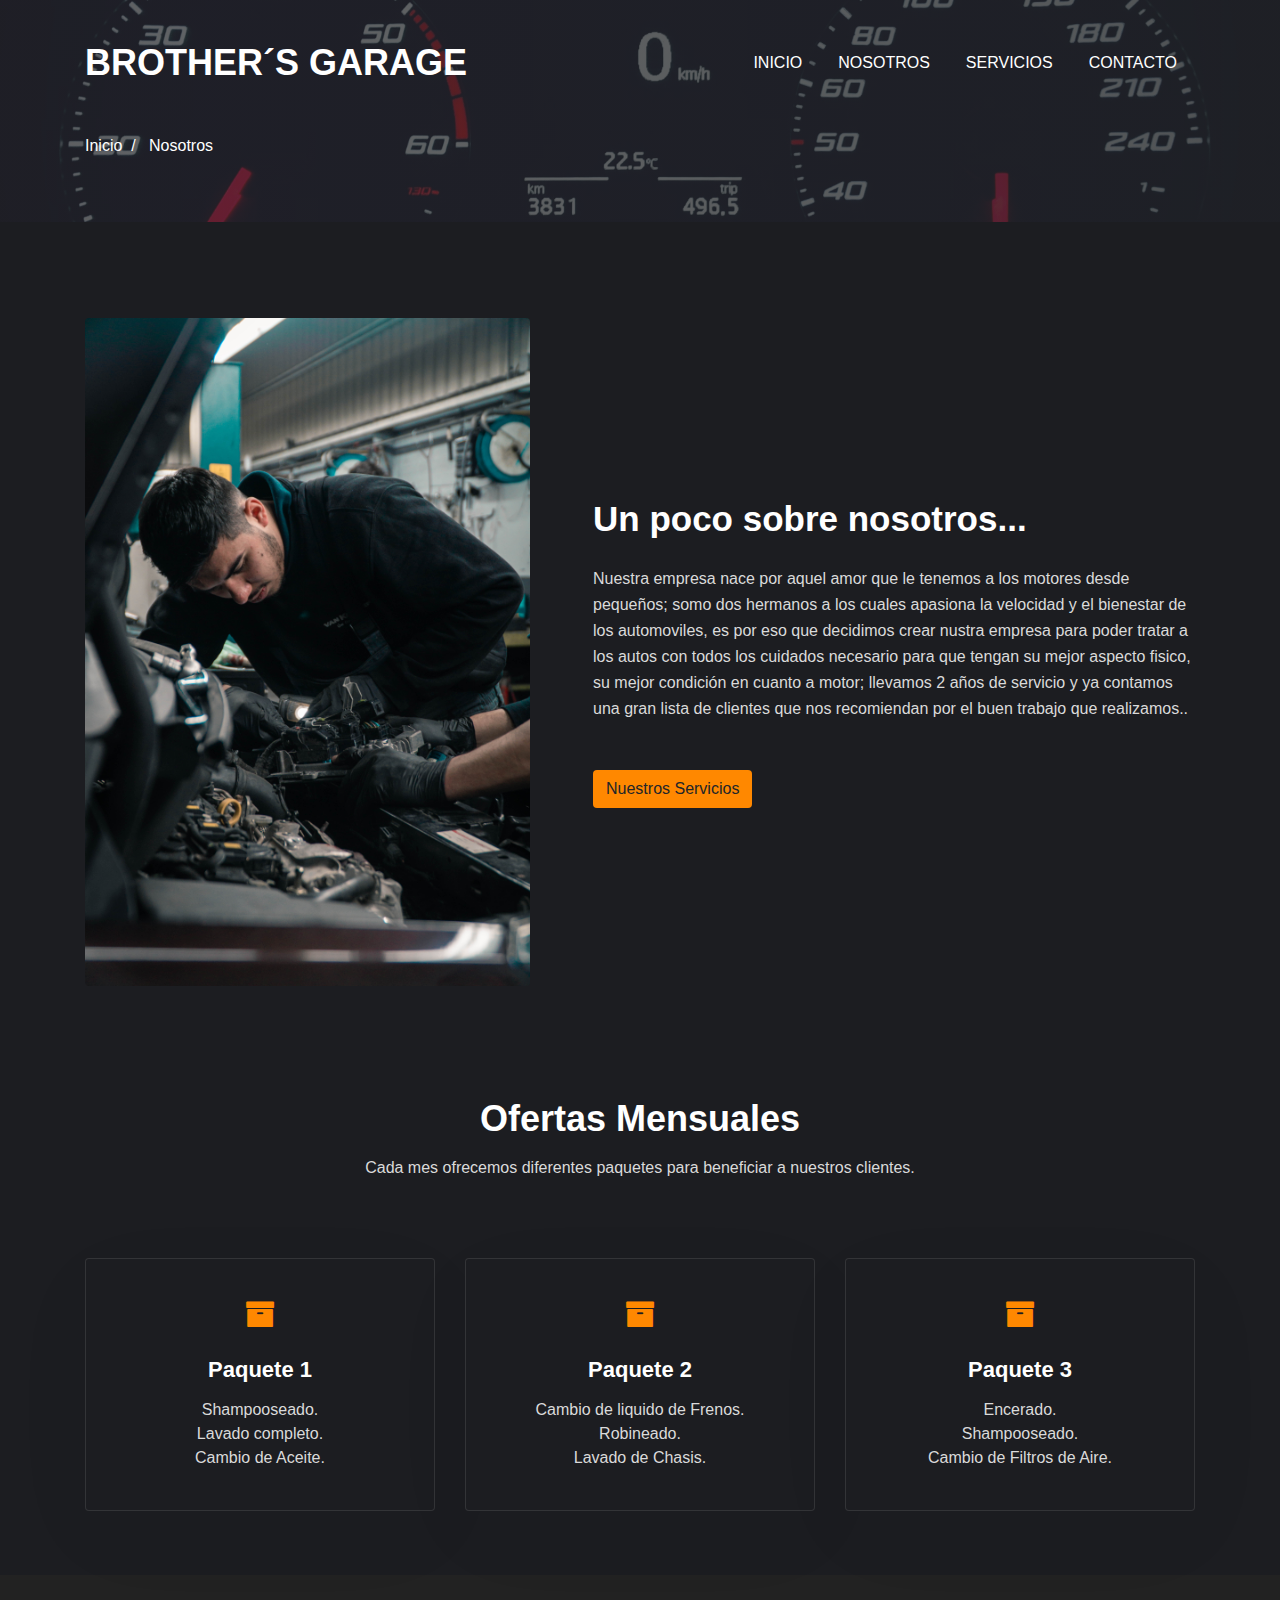
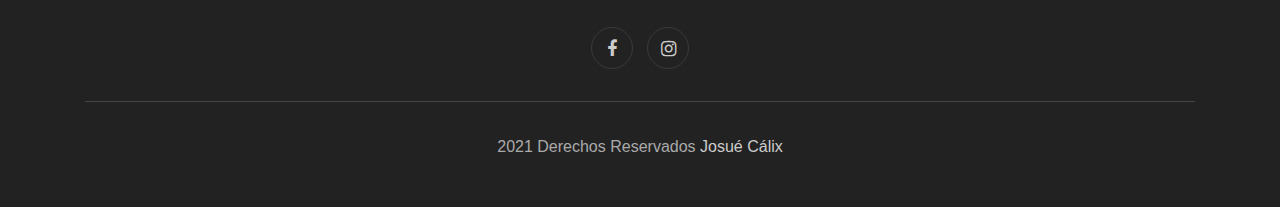
==== about.html @ 11d570a4 "Subiendo los archivos" ====
<!DOCTYPE html>
<html lang="en">
<head>
    <meta charset="UTF-8">
    <meta name="viewport" content="width=device-width, initial-scale=1.0">
    <title>Garage</title>

    <link rel="stylesheet" href="css/style.css">

    <link rel="stylesheet" href="https://stackpath.bootstrapcdn.com/font-awesome/4.7.0/css/font-awesome.min.css" integrity="sha384-wvfXpqpZZVQGK6TAh5PVlGOfQNHSoD2xbE+QkPxCAFlNEevoEH3Sl0sibVcOQVnN" crossorigin="anonymous">
    <link rel="stylesheet" href="https://stackpath.bootstrapcdn.com/bootstrap/4.5.2/css/bootstrap.min.css" integrity="sha384-JcKb8q3iqJ61gNV9KGb8thSsNjpSL0n8PARn9HuZOnIxN0hoP+VmmDGMN5t9UJ0Z" crossorigin="anonymous">

</head>
<body>

    <section class="tank-bootstrap-header">
        <nav class="navbar navbar-expand-lg navbar-light py-lg-3 py-2">
            <div class="container">
                <a class="navbar-brand" href="index.html">Brother´s Garage</a>
                <button class="navbar-toggler" type="button" 
                data-toggle="collapse" data-target="#navbarSupportedContent">
                    <span class="navbar-toggler-icon fa fa-bars"></span>
                </button>
                <div class="collapse navbar-collapse"  id="navbarSupportedContent" >
                    <ul class="navbar-nav ml-auto">
                        <li class="nav-item">
                            <a class="nav-link" href="index.html">Inicio</a>
                        </li>
                        <li class="nav-item">
                            <a class="nav-link" href="about.html">Nosotros</a>
                        </li>
                        <li class="nav-item">
                            <a class="nav-link" href="services.html">Servicios</a>
                        </li>
                        <li class="nav-item">
                            <a class="nav-link" href="contact.html">Contacto</a>
                        </li>
                    </ul>
                </div>
           </div> 
        </nav>
    </section>


    <section class="tank-about-breadcrum">
        <div class="breadcrum-bg">
            <div class="container py-5">
                <p><a href="index.html">Inicio</a>&nbsp; / &nbsp; Nosotros</p>
            </div>
        </div>
    </section>


    <div class="tank-content-photo-5 py-5" id="about">
        <div class="content-main pt-lg-5 pt-md-3 pd-0">
            <div class="container">
                <div class="row">
                    <div class="col-lg-5 content-photo">
                        <a href="#"><img src="images/mecanico 1.jpg" class="img-fluid"></a>
                    </div>
                    <div class="col-lg-7 content-left mt-lg-0 mt-5 pl-lg-5">
                        <h3>Un poco sobre nosotros...</h3>
                        <p class="mb-0">Nuestra empresa nace por aquel amor que le tenemos a los motores desde pequeños; somo dos hermanos a los cuales apasiona la velocidad y el bienestar de los automoviles, es por eso que decidimos crear nustra empresa para poder tratar a los autos con todos los cuidados necesario para que tengan su mejor aspecto fisico, su mejor condición en cuanto a motor; llevamos 2 años de servicio y ya contamos una gran lista de clientes que nos recomiendan por el buen trabajo que realizamos..</p>
                            <a href="services.html" class="btn-theme2 btn mt-lg-5">Nuestros Servicios</a>
                    </div>
                </div>
            </div>
        </div>
    </div>


    <section id="services-1" class="py-5">
        <div class="container py-lg-3">
            <div class="heading text-center mx-auto">
                <h3 class="head">Ofertas Mensuales</h3>
                <p class="my-3 head">Cada mes ofrecemos diferentes paquetes para beneficiar a nuestros clientes.</p>
            </div>
            <div class="row mt-lg-5">
                <div class="col-lg-4 col-md-6 col-sm-12">
                    <div class="box-wrap">
                        <div class="icon">
                            <span class="fa fa-archive"></span>
                            <h4><a href="services.html">Paquete 1</a> </h4>
                            <p>Shampooseado. <br>
                            Lavado completo. <br>
                        Cambio de Aceite.</p>
                        </div>
                    </div>
                </div>
                <div class="col-lg-4 col-md-6 col-sm-12">
                    <div class="box-wrap">
                        <div class="icon">
                            <span class="fa fa-archive"></span>
                            <h4><a href="services.html">Paquete 2</a> </h4>
                            <p>Cambio de liquido de Frenos. <br>
                            Robineado. <br>
                        Lavado de Chasis.</p>
                        </div>
                    </div>
                </div>
                <div class="col-lg-4 col-md-6 col-sm-12">
                    <div class="box-wrap">
                        <div class="icon">
                            <span class="fa fa-archive"></span>
                            <h4><a href="services.html">Paquete 3</a> </h4>
                            <p>Encerado. <br>
                            Shampooseado. <br>
                        Cambio de Filtros de Aire.</p>
                        </div>
                    </div>
                </div>
            </div>
        </div>
    </section>

    <section class="tank-footer-29-main" id="footer">
        <div class="footer-29 text-center">
            <div class="container">
                <div class="main-social-footer-29">
                    <a href="https://www.facebook.com/profile.php?id=100070952536445" class="facebook"><span class="fa fa-facebook"></span></a>
                    <a href="https://www.instagram.com/thebrothersgarage61/" class="instagram"><span class="fa fa-instagram"></span></a>
                </div>
                <div class="bottom-copies text-center">
                    <p class="copy-footer-29">2021 Derechos Reservados <a href="#">Josué Cálix</a></p>
                </div>
            </div>
        </div>
        <button onclick="topFunction()" id="movetop" title="Go to top">
        <span class="fa fa-angle-up"></span>
        </button>
            <script>
                window.onscroll = function() {
                    scrollFunction()
                };

                function scrollFunction() {
                    if(document.body.scrollTop > 20 || document.documentElement. scrollTop > 20) {
                        document.getElementById("movetop").style.display = "block";
                    }else{
                        document.getElementById("movetop").style.display = "none";
                    }
                }

                function topFunction () {
                    document.body.scrollTop = 0;
                    document.documentElement.scrollTop = 0;
                }
            </script>
    </section>

    


    <script>
        $(function(){
            $('.navbar-toggler').click(function(){
                $('body').toggleClass('noscroll');
            })

        });
    </script>



<script src="https://code.jquery.com/jquery-3.5.1.slim.min.js" integrity="sha384-DfXdz2htPH0lsSSs5nCTpuj/zy4C+OGpamoFVy38MVBnE+IbbVYUew+OrCXaRkfj" crossorigin="anonymous"></script>
<script src="https://cdn.jsdelivr.net/npm/popper.js@1.16.1/dist/umd/popper.min.js" integrity="sha384-9/reFTGAW83EW2RDu2S0VKaIzap3H66lZH81PoYlFhbGU+6BZp6G7niu735Sk7lN" crossorigin="anonymous"></script>
<script src="https://stackpath.bootstrapcdn.com/bootstrap/4.5.2/js/bootstrap.min.js" integrity="sha384-B4gt1jrGC7Jh4AgTPSdUtOBvfO8shuf57BaghqFfPlYxofvL8/KUEfYiJOMMV+rV" crossorigin="anonymous"></script>



    
</body>
</html>
---- css/style.css ----
:root {
    --theme-color:#dab200;
    --secondary-color:#ff8800;
    --opposite-color:#ff8800;
    --text-color:#dadada;
    --title-color:#ffffff;
    --white-color:#ffffff;
    --light-bg-color:#f6f6f6;
    --bg-color:#1c1d21;
}

html {
    scroll-behavior: smooth;
}

.noscroll {
    overflow: hidden;
    height: 100vh;
}

body,
html {
    background: var(--bg-color)!important;
    margin: 0;
    padding: 0;
    font-family: sans-serif;
    scroll-behavior: smooth;
}

* {
    box-sizing: border-box;
}

.clear {
    clear: both;
}

.img-responsive {
    max-width: 100%;
    display: block;
}

.d-grid {
    display: grid;
}

.d-flex {
    display: flex;
    
}

button,
input,
select {
    outline: none;
    font-family: sans-serif;
}


button,
.btn,
select {
    cursor: pointer;
    font-family: sans-serif;
    background: var(--secondary-color)!important;
}

a,
a:hover {
    text-decoration: none;
    transition: 0.3s ease;
}

iframe {
    border: none;
}
ul {
    margin: 0;
    padding: 0;
}

h1,
h2,
h3,
h4,
h5,
h6 {
    margin: 0;
    padding: 0;
    font-family: sans-serif;
}

p {
    margin: 0;
    padding: 0;
}

span.diff {
    color: var(--secondary-color);
}

.btn-theme {
    padding: 12px 30px;
    color: #222222;
    font-size: 16px;
    text-transform: uppercase;
    font-weight: 600;
    transition: 0.3s ease-in;
    border: 0;
}

.btn-theme:hover {
    background: var(--theme-color);
    outline: none;

}


.btn-secondary:focus,
.btn-secondary.focus {
    background-color: none !important;
    border-color: none !important;
    box-shadow: none !important;
}

.btn-theme1 {
    padding: 8px 16px;
    color: #fff;
    font-size: 14px;
    text-transform: uppercase;
    font-weight: 600;
    transition: 0.3s ease-in;
    border: 0;
}

.btn-theme1:hover {
    background: var(--theme-color);
    outline: none;
}

.btn-secondary:focus,
.btn-secondary.focus {
    background-color: none !important;
    border-color: none !important;
    box-shadow: none !important;
}

.btn-theme1:focus {
    border-color: none !important;
}

.btn-theme2 {
    padding: 10px 30px;
    color: #fff;
    font-size: 16px;
    text-transform: capitalize;
    font-weight: 600;
    transition: 0.3s ease-in;
    border: 2px solid var(--opposite-color);
    background: var(--opposite-color);
}
.btn-theme2:hover {
    background: var(--theme-color);
    border: 2px solid var(--theme-color);
    color: var(--white-color);
}

.btn-theme2:focus {
    border-color: none !important;
}

.btn-theme3 {
    padding: 10px 24px;
    color: #222222;
    font-size: 16px;
    text-transform: capitalize;
    font-weight: 600;
    transition: 0.3s ease-in;
    border: 2px solid var(--opposite-color);
    background: var(--opposite-color);
}
.btn-theme3:hover {
    background: var(--theme-color);
    border: 2px solid var(--theme-color);
    color: #fff;
}

.btn-theme3:focus {
    border-color: none !important;
}

.btn-theme4 {
    padding: 8px 16px;
    color: #222222;
    font-size: 16px;
    text-transform: capitalize;
    font-weight: 600;
    transition: 0.3s ease-in;
    border: 2px solid var(--opposite-color);
    background: var(--opposite-color);
}
.btn-theme4:hover {
    background: var(--theme-color);
    border: 2px solid var(--theme-color);
    color: #fff;
}

.btn-theme5:focus {
    border-color: none !important;
}

.btn-theme5 {
    padding: 10px 30px;
    color: #222222;
    font-size: 16px;
    text-transform: capitalize;
    font-weight: 600;
    transition: 0.3s ease-in;
    border: 2px solid #747474;
    background: #747474;
}

.btn-theme5:hover {
    background: var(--theme-color);
    border: 2px solid var(--theme-color);
    color: var(--white-color);
}

.btn-theme2:focus {
    border-color: none !important;
}


.btn-secondary:focus,
.btn-secondary.focus {
    background-color: none !important;
    border-color: none !important;
    box-shadow: none !important;
}

a.red {
    font-size: 16px;
    font-weight: 600;
    color: var(--opposite-color);
    display: inline-block;
}

a.red:hover {
    color: var(--theme-color);
}

.heading {
    max-width: 750px;
}

.heading h3 {
    font-size: 36px;
    line-height: 42px;
    color: var(--title-color);
    font-weight: 600;
}

.heading p {
    color: var(--text-color);
    font-size: 16px;
    line-height: 24px;
}

h4.sub-title {
    font-size: 18px;
    margin: 0;
    text-align: center;
}

@media (max-width: 414px) {
    .heading h3 {
        font-size: 30px;
        line-height: 36px;
    }
}

.tank-bootstrap-header .navbar-expand-lg
.navbar-nav .dropdown-menu {
    transform: translateX(-50px);
}

.tank-bootstrap-header .navbar-expand-lg
.navbar-nav .dropdown-menu:before {
    content: "";
    width: 10px;
    height: 10px;
    background: var(--white-color);
    border: 1px #d5d5d5ee solid;
    display: block;
    border-right: none;
    border-bottom: none;
    transform: translateX(-50%) rotateZ(45deg);
    position: absolute;
    top: -6px;
    left: 49%;
    z-index: 1001;
}

.tank-bootstrap-header .dropdown-toggle::after {
    margin-left: 0.1em;
    border-top: 0.3em solid;
    border-right: 0.2em solid transparent;
    border-left: 0.2em solid transparent;
    vertical-align: middle;
    
}

.tank-bootstrap-header .dropdown-item:hover,
.tank-bootstrap-header .dropdown-item:focus {
    color: var(--opposite-color);
    text-decoration: none;
    background-color: transparent;
}

.tank-bootstrap-header nav.navbar {
    position: absolute;
    z-index: 9;
    width: 100%;
    margin: 0 auto;
    top: 20px;
    left: 0;
    right: 0;
}

.tank-bootstrap-header .form-inline .search {
    display: inline-block;
    width: 100%;
    vertical-align: middle;
    font-style: normal;
    font-weight: normal;
    padding-left: 15px;
    padding-right: 15px;
    padding-top: 10px;
    padding-bottom: 10px;
    background: transparent;
    outline: none;
    border-radius: 4px;
    font-size: 16px;
    -webkit-appearance: none;
    border: 1px solid "dedede";
    padding-right: 38px;
    
}

.tank-bootstrap-header button.btn-search {
    right: 0;
    color: #fff;
}

.tank-bootstrap-header a.navbar-brand {
    color: var(--white-color);
    font-weight: bold;
    font-size: 36px;
    padding: 0;
    text-transform: uppercase;
    font-family: sans-serif;
}

.tank-bootstrap-header a.navbar-brand span {
    font-size: 36px;
    color: var(--secondary-color);
}

.tank-bootstrap-header .navbar {
    padding: 0;
}

.tank-bootstrap-header .navbar-light .navbar-brand:hover,
.tank-bootstrap-header .navbar-light .navbar-brand:hover:focus {
    color: var(--white-color);
}

.tank-bootstrap-header .navbar-light .navbar-nav .show > .nav-link,
.tank-bootstrap-header .navbar-light .navbar-nav .active > .nav-link,
.tank-bootstrap-header .navbar-light .navbar-nav .nav-link.show,
.tank-bootstrap-header .navbar-light .navbar-nav .nav-link.active {
    color: var(--opposite-color);
}

.tank-bootstrap-header .navbar-light .navbar-nav .nav-link:hover,
.tank-bootstrap-header .navbar-light .navbar-nav .nav-link:focus {
    color: var(--secondary-color);
}

.tank-bootstrap-header .navbar-light .navbar-nav .nav-link{
    color: var(--white-color);
    text-transform: uppercase;
}

.tank-bootstrap-header li.nav-item {
    margin: 0px 10px;
}

.tank-bootstrap-header li.nav-item:nth-child(6){
    margin-right: 0px;
}

.tank-bootstrap-header .navbar-toggler {
   
    padding: 0.25rem 0.6rem;
    font-size: 1rem;
    background-color: var(--opposite-color);
    border: none;
    outline: none;
}

.tank-bootstrap-header .navbar-toggler:hover {
    background-color: var(--theme-color);
}

.tank-bootstrap-header .search::placeholder {
    color: #fff;
    opacity: 1;
}

@media (max-width: 992px) {

    .tank-bootstrap-header .navbar-light .navbar-nav .show > .nav-link,
.tank-bootstrap-header .navbar-light .navbar-nav .active > .nav-link,
.tank-bootstrap-header .navbar-light .navbar-nav .nav-link.show,
.tank-bootstrap-header .navbar-light .navbar-nav .nav-link.active {
    color: var(--opposite-color);
    
}

.tank-bootstrap-header .navbar-light .navbar-nav .nav-link {
    color: #000;
}

.tank-bootstrap-header span.navbar-toggler-icon.fa.fa-bars {
    padding-top: 4px;
}

.tank-bootstrap-header .navbar-light .navbar-toggler-icon {
    background-image: none !important;
    color: #fff;
}

.tank-bootstrap-header .navbar-expand-lg .navbar-nav .dropdown-menu {
    transform: translateX(0px);
}

.tank-bootstrap-header .navbar-expand-lg .navbar-nav .dropdown-menu:before{
    top: -5px;
    left: 4%;
}

.tank-bootstrap-header div#navbarSupportedContent {
    background: var(--title-color);
    padding: 10px;
    border-radius: 4px;
    position: relative;
    border: 1px rgba(0, 0, 0, 0.09) solid;
    max-height: calc(100vh - 120px);
    overflow: auto;
}

}


@media (max-width: 569px) {
    .tank-bootstrap-header nav.navbar {
        padding: 0 15px;
    }
}

@media (max-width: 320px) {
    .tank-bootstrap-header a.navbar-brand {
        font-size: 28px;
    }
    .tank-bootstrap-header .navbar-brand {
        margin-right: 0rem;
    }
}

.tank-header-4 {
    background: #000;
}

.tank-header-4 .button span.fa {
    color: var(--opposite-color);
}

.tank-header-4 a.brand-logo span.fa {
    color: var(--opposite-color);
}

.tank-header-4 #headers4-block {
    margin: 0px auto;
    padding: 10px 0;
}

.tank-header-4 .header-align {
    grid-template-columns: auto 1fr;
    align-items: center;
    grid-gap: 40px;
}


.tank-header-4 a.brand-logo {
    color: var(--white-color);
    font-weight: bold;
    font-size: 36px;
}

.tank-header-4 input#nav {
    display: none;
}

.tank-header-4 label.nav {
    display: none;
}

.tank-header-4 ul.nav-links li {
    display: inline-block;
    font-weight: 400;
}

.tank-header-4 ul.nav-links li:last-child{
    margin-left: auto;
}

.tank-header-4 ul.nav-links li a {
    font-size: 15px;
    color: #3b5266;
    text-decoration: none;
    padding: 0px 17px;
    display: block;
}

.tank-header-4 ul.nav-links li a:hover {
    color: #000000;
}

.tank-header-4 a.actionbg {
    font-size: 16px;
    text-align: center;
    color: var(--btn-color);
    background: var(--white-color);
    width: 90px;
    height: 37px;
    line-height: 37px;
    display: inline-block;
    border-radius: 3px;
}

.tank-header-4 a.actionbg:hover{
    color: #ffffff;
    background: var(--opposite-color);
}

.tank-header-4 .toggle-2,
.tank-header-4 .toggle,
.tank-header-4 [id^="drop"] {
    display: none;
}

.tank-header-4 nav {
    margin-left: auto;
    padding: 0;
    margin-top: 0px;
}

.tank-header-4 #logo a {
    float: left;
}

.tank-header-4 #logo a img {
    height: 30px;
}

.tank-header-4 nav:after{
    content: "";
    display: table;
    clear: both;
}


.tank-header-4 nav ul {
    padding: 0;
    margin: 0;
    list-style: none;
    position: relative;
}

.tank-header-4 nav ul ul:before{
    content: "";
    width: 10px;
    height: 10px;
    background: var(--white-color);
    border-left: 1px var(--white-color) solid;
    border-top: 1px var(--white-color) solid;
    display: block;
    transform: translateX(-50%) rotateZ(45deg);
    position: absolute;
    top: -6px;
    left: 49%;
    z-index: 1001;
}

.tank-header-4 .form-inline .search {
    display: inline-block;
    width: 100%;
    vertical-align: middle;
    font-style: normal;
    font-weight: normal;
    padding-left: 15px;
    padding-right: 15px;
    padding-top: 10px;
    padding-bottom: 10px;
    background: transparent;
    outline: none;
    border-radius: 4px;
    font-size: 16px;
    -webkit-appearance:none;
    border: 1px solid #dedede;
    padding-right: 38px;

}

.tank-header-4 button.btn-search {
    right: 0;
    color: #fff;
}

.tank-header-4 .search::placeholder {
    color: #fff;
    opacity: 1;
}


.tank-header-4 nav ul li {
    display: inline-block;
    margin: 0px 15px;
    position: relative;
}

.tank-header-4 nav ul li:last-child {
    margin-right: 0px;
}


.tank-header-4 nav a {
    font-weight: 400;
    display: inline-block;
    transition: none;
    font-style: normal;
    font-weight: normal;
    font-size: 16px;
    line-height: 25px;
    color: var(--white-color);
    text-transform: capitalize;
}

.tank-header-4 .angle-dropdown {
    display: inline-block;
    width: 0;
    height: 0;
    margin-left: 0.1em;
    vertical-align: 0.16em;
    content: "";
    border-top: 0.3em solid var(--white-color);
    border-right: 0.2em solid transparent;
    border-bottom: 0;
    border-left: 0.2em solid transparent;
}


.tank-header-4 .angle-dropdown-sub {
    display: inline-block;
    width: 0;
    height: 0;
    margin-left: 0.1em;
    vertical-align: 0.16em;
    content: "";
    border-top: 0.3em solid #ffffff;
    border-right: 0.2em solid transparent;
    border-bottom: 0;
    border-left: 0.2em solid transparent;
    transform: rotate(-90deg);
}

.tank-header-4 nav a:hover {
    color: var(--opposite-color);
}

.tank-header-4 nav ul ul {
    display: none;
    position: absolute;
    top: 64px;
    left: -50px;
    padding:10px 20px;
    background: #ffffff;
    z-index: 999;
    box-shadow: 0 0px 6px 0 rgba(0, 0, 0, 0.1);
    border-radius: 6px;
    transform: translateX(-50px);
}

.tank-header-4 nav ul ul ul {
    display: none;
    position: absolute;
    top: 0px;
    left: 160px;
    width: 160px;
    background: var(--btn-color);
    z-index: 999;
    border: 1px solid var(--btn-color);
    box-shadow: 0 0px 6px 0 rgba(0, 0, 0, 0.1);
    border-left: 0px solid var(--theme-color);
    border-radius: 3px;
}

.tank-header-4 nav ul li:hover > ul {
    display: inherit;
}
.tank-header-4 nav ul ul li {
    width: 175px;
    float: none;
    display: list-item;
    position: relative;
    margin: 2px 0;
}

.tank-header-4 nav ul ul li a {
    display: block;
    padding: 5px 12px;
    color: var(--title-color);
    text-transform: capitalize;
}

.tank-header-4 nav a {
    padding: 20px 0;
}

.tank-header-4 nav ul ul li a:hover {
    background: transparent;
    transition: 0.3s ease;
}

.tank-header-4 nav ul ul ul li {
    position: relative;
    top: 0;
    left: 0px;
}

.tank-header-4 li > a:only-child:after {
    content: "";
}

@media all and (max-width: 1080px) {
    .tank-header-4 .header-align {
        grid-gap: 25px;
    }
}


@media all and (max-width: 992px) {
    .tank-header-4 .navigation {
        float: none;
    }

    .tank-header-4 a.actionbg {
        display: none;
    }

    .tank-header-4 .logo {
        float: left;
    }

    .tank-header-4 .nav-mobile-block {
        display: block !important;
    }
    .tank-header-4 nav a.border-left {
        border-left: none !important;
    }

    .tank-header-4 .toggle + a,
    .tank-header-4 .menu {
        display: none;
    }

    .tank-header-4 .toggle {
        display: block;
        text-decoration: none;
        border: none;
        float: right;
        margin-bottom: 0;
        cursor: pointer;
        color: var(--white-color);
        background: var(--opposite-color);
        padding: 4px 10px;
        border-radius: 3px;
        margin-top: 12px;
    }
    .tank-header-4 .menu .toggle {
        float: none;
        margin: auto;
        padding: 5px 0;
        font-weight: normal;
        font-size: 15px;
        background: transparent;
        color: #111;
    }
    .tank-header-4 .toggle:hover{
        opacity: 0.8;
        transition: 0.5s all;
    }
    .tank-header-4 [id^="drop"]:checked + ul {
        display: block;
        padding: 10px 15px;
        background: var(--theme-color);
        width: 100%;
        border-radius: 4px;
    }
    .tank-header-4 ul.menu {
        overflow-y: scroll;
        z-index: 9999;
    }
    .tank-header-4 nav ul ul::-webkit-scrollbar,
    .tank-header-4 .header-4 ul.menu::-webkit-scrollbar{
        width: 4px;
    }
    .tank-header-4 nav ul ul::-webkit-scrollbar-track,
    .tank-header-4 .header-4 ul.menu::-webkit-scrollbar-track {
        box-shadow: inset 0 0 5px #ffffff;
        border-radius: 5px;
    }
    .tank-header-4 nav ul ul::-webkit-scrollbar-thumb,
    .tank-header-4 .header-4 ul.menu::-webkit-scrollbar-thumb {
        background: rgba(82, 82, 82, 0.4);
    }
    .tank-header-4 nav ul {
        float: right;
    }

    .tank-header-4 nav {
        margin: 0 0 0 0px;
        order: 3;
    }
    .tank-header-4 nav ul li {
        display: block;
        width: 100%;
        margin: 0;
    }
    .tank-header-4 nav a:hover,
    .tank-header-4 nav ul ul ul a {
        background-color: transparent;
    }
    .tank-header-4 nav ul ul {
        float: none;
        position: static;
        color: #ffffff;
        left: 0;
        transform: translateX(0px);
    }

    .tank-header-4 nav ul ul li:hover > ul,
    .tank-header-4 nav ul li:hover >  ul {
        display: none;
    }
    .tank-header-4 nav ul ul li {
        display: block;
        width: 100%;
        padding: 0;
    }
    .tank-header-4 nav ul ul ul li {
        position: static;
    }
    .tank-header-4 .navigation nav a {
        margin: 8px 0;
    }
    .tank-header-4 label.toggle.toggle-2,
    .tank-header-4 label.toggle.toggle-3,
    .tank-header-4 label.toggle.toggle-4,
    .tank-header-4 label.toggle.toggle-5,
    .tank-header-4 label.toggle.toggle-6 {
        display: block;
        transition: none;
        font-style: normal;
        font-weight: normal;
        font-size: 16px;
        line-height: 24px;
        text-transform: capitalize;
        color: #fff;
    }
    .tank-header-4 label.toggle.toggle-2:hover,
    .tank-header-4 label.toggle.toggle-3:hover,
    .tank-header-4 label.toggle.toggle-4:hover,
    .tank-header-4 label.toggle.toggle-5:hover,
    .tank-header-4 label.toggle.toggle-6:hover {
        color: var(--opposite-color);
    }
    .tank-header-4 nav ul ul {
        margin-top: 10px;
        background: #fff !important;
    }
    .tank-header-4 nav ul ul ul{
        border: 1px solid #bc4a16;
        box-shadow: 0 0px 6px 0 #bc4a16;
        position: static;
    }
    .tank-header-4 nav ul ul li a {
        padding: 5px 0px;
    }

    .tank-header-4 .angle-dropdown-sub {
        transform: rotate(0deg);
        border-top: 0.3em solid #ffffff;
    }

    .tank-header-4 .button span.fa {
        font-size: 20px;
    }
    .tank-header-4 nav ul ul li a:hover{
        background: transparent;
        transition: 0.3s ease;
    }
    .tank-header-4 nav a {
        display: block;
        color: #fff;
    }
    .tank-header-4 nav a:hover{
        color: var(--opposite-color);
    }
    .tank-header-4 .angle-dropdown {
        border-top: 0.3em solid #fff; 
    }
    .tank-header-4 #headers4-block {
        padding: 10px 0;
    }
    .tank-header-4 nav a {
        padding: 4px 0;
    }
    .tank-header-4 nav ul ul:before {
        content: "";
        width: 10px;
        height: 10px;
        background: #fff;
        border-left: 1px #fff solid;
        border-top: 1px #fff solid;
        display: block;
        transform: translateX(-50%) rotateZ(45deg);
        position: absolute;
        top: -5px;
        left: 25px;
        z-index: 1001;
    }
    .tank-header-4 .button {
        display: none;
    }
}

@media (max-width:900px) {
    .tank-header-4 .button {
        right: 11em;
    }
}

@media (max-width:800px) {
    .tank-header-4 .logo,
    .tank-header-4 .button {
        z-index: 9;
    }
    .tank-header-4 a.actionbg {
        width: 90px;
        height: 35px;
        line-height: 35px;
    }
    .tank-header-4 .button{
        right: 8em;
    }
}

@media (max-width:768px) {
    .tank-header-4 .button {
        right: 7em;
    }
}

@media (max-width:736px) {
    .tank-header-4 .button {
        right: 12em;
    }
}
@media (max-width:668px) {
    .tank-header-4 .button {
        right: 10em;
    }
}
@media (max-width:641px) {
    .tank-header-4 .button {
        right: 9em;
    }
}
@media (max-width:601px) {
    .tank-header-4 .button {
        right: 8em;
    }
}
@media (max-width:569px) {
    .tank-header-4 .button {
        right: 6em;
    }
}
@media (max-width:441px) {
    .tank-header-4 .button {
        top: 1.2em;
    }
}

@media (max-width: 387px){
    .tank-header-4 a.brand-logo {
        font-size: 30px;
    }
    .tank-header-4 .toggle {
        margin-top: 2px;
    }
    .tank-header-4 ul.menu {
        top: 59px;
    }
}

@media (max-width: 320px){
    .tank-header-4 a.brand-logo {
        font-size: 30px;
    }
    .tank-header-4 .toggle {
        margin-top: 2px;
    }
    .tank-header-4 .button {
        right: 5.8em;
        top: 0.9em;
    }
}

.tank-main-banner h3.banner-text {
    font-weight: 400;
    text-transform: uppercase;
    font-size: 56px;
    line-height: 65px;
    color: #fff;
}

.tank-main-banner .banner-info p {
    font-size: 24px;
    font-weight: 400;
    color: #fff;
    text-transform: uppercase;
}
.tank-main-banner .banner-info {
    padding-top: 100px;
}

.tank-main-banner .banner-slider {
    position: relative;
    z-index: 1;
}

.tank-main-banner .slider-info a img {
    transition: 0.3s ease-in;
}

.tank-main-banner .banner-view {
    background: url(../images/fondo4.jpg) no-repeat right;
    background-size: cover;
    min-height: 100vh;
    position: relative;
    z-index: 0;
    display: grid;
    align-items: center;
}

.tank-main-banner .banner-view:before{
    content: "";
    background: rgba(0, 0, 0, 0.57);
    position: absolute;
    top: 0;
    min-height: 100%;
    left: 0;
    right: 0;
    z-index: -1;
}

.tank-main-banner .banner-info img {
    border: 4px solid #fff;
    border-radius: 50%;
}

@media (max-width: 992px) {
    .tank-main-banner h3.gallery4-head {
        font-size: 30px;
        line-height: 37px;
    }
    .tank-main-banner .banner-info {
        padding-top: 140px;
    }
    .tank-main-banner h3.banner-text {
        font-size: 60px;
        line-height: 75px;
    }
    .tank-main-banner .banner-top-inner-page{
        min-height: 180px;
    }
}

@media(max-width:900px) {
    .tank-main-banner h3.banner-text {
        font-size: 55px;
        line-height: 70px;
    }
    .tank-main-banner .banner-top-inner-page {
        min-height: 150px;
    }
}

@media(max-width:600px)  {
    .tank-main-banner h3.gallery4-head {
        margin-bottom: 20px;
    }
    .tank-main-banner .banner-view{
        min-height: 550px;
    }
}

@media(max-width:569px) {
    .tank-main-banner h3.gallery4-head {
        font-size: 26px;
        line-height: 34px;
    }
    .tank-main-banner h3.banner-text {
        font-size: 45px;
        line-height: 55px;
    }
    .tank-main-banner .banner-view {
        min-height: 420px;
    }
    .tank-main-banner .banner-top-inner-page{
        min-height: 120px;
    }
}

@media(max-width:440px) {
    .tank-main-banner h3.banner-text {
        font-size: 40px;
        line-height: 50px;
    }
} 

.tank-feature-3 span.number img {
    vertical-align:  -webkit-baseline-middle;
}

.tank-feature-3 .top-bottom {
    background: url(../images/fondo3.jpg) no-repeat center;
    background-size: cover;
    padding: 100px 0 120px;
    background-attachment: fixed;
    position: relative;
    z-index: 0;
}

.tank-feature-3 .top-bottom::before{
    content: "";
    background: rgba(7, 10, 12, 0.72);
    position: absolute;
    top: 0;
    min-height: 100%;
    left: 0;
    right: 0;
    z-index: -1;
}

.tank-feature-3 .middle-section {
    display: grid;
}

.tank-feature-3 .three-grids-columns {
    padding: 40px 40px;
    transition: 0.3s ease-out;
    border-radius: 4px;
    background: rgba(255, 255, 255, 0.1);
}

.tank-feature-3 .three-grids-columns:hover{
    background: #000;
    transition: 0.3s ease-out;
    opacity: 0.8;
}

.tank-feature-3 .grid-column {
    grid-template-columns: 1fr 1fr 1fr;
    grid-gap: 20px;
}

.tank-feature-3 .three-grids-columns h4 {
    font-size: 20px;
    color: var(--white-color);
    line-height: 30px;
    padding-top: 25px;
    font-weight: 800;
}
.tank-feature-3 .three-grids-columns p {
    padding-top: 15px;
    font-size: 16px;
    line-height: 24px;
    color: var(--white-color);
}

.tank-feature-3 .three-grids-columns span.fa {
    font-size:  48px;
    color: var(--opposite-color);
}

.tank-feature-3 a.actionbg {
    font-size: 16px;
    color: var(--opposite-color);
    margin-top: 25px;
    display: inline-block;
    font-weight: 700;
}

.tank-feature-3 a.actionbg:hover {
    color: var(--white-color);
}

.tank-feature-3 img.arrow-png {
    padding-left: 5px;
}

@media(max-width: 1280px){
    .tank-feature-3 .three-grids-columns h4 {
        padding-top: 20px;
    }
    .tank-feature-3 .top-bottom {
        padding: 40px 0px;
    }
}

@media(max-width: 900px) {
    .tank-feature-3 a.actionbg {
        margin-top: 20px;
    }
    .tank-feature-3 .three-grids-columns h4 {
        padding-top: 13px;
    }
}

@media(max-width: 768px) {
    .tank-feature-3 .grid-column {
        grid-template-columns: 1fr;
        grid-gap: 35px;
    }
    .tank-feature-3 .three-grids-columns h4 {
        padding-top:  7px;
    }
    .tank-feature-3 a.actionbg{
        margin-top: 12px;
    }
}

@media(max-width: 768px) {
    .tank-feature-3 .three-grids-columns h4 {
        font-size: 22px;
    }
}

@media(max-width: 320px) {
    .tank-feature-3 .three-grids-columns h4 {
        font-size: 20px;
        line-height: 25px;
    }
}

.products-4 #products4-block {
    padding: 70px 0;
}

.products-4 .d-grid {
    display: grid;
}

.products-4 .grid-col-3 {
    grid-template-columns: 1fr 1fr 1fr;
    grid-gap: 30px;
}

.products-4 .product a {
    display: block;
}

.products-4 .product {
    position: relative;
}

.products-4 .product-details {
    position: absolute;
    bottom: 30px;
    width: 100%;
}

.products-4 .product-details a {
    font-size: 20px;
    line-height: 25px;
    color: #304659;
    margin-bottom: 10px;
    font-weight: bold;
}

.products-4 .product-details a:hover {
    opacity: 0.8;
}

.products-4 span.price {
    font-style: normal;
    font-weight: normal;
    font-size: 17px;
    line-height: 25px;
    color: #3b5266;
}

.products-4 section.tab-content {
    display: none;
    padding: 38px 0 0;
}

.products-4 input {
    display: none;
}

.products-4 label.tabtle {
    display: inline-block;
    text-align: center;
    color: var(--title-color);
    margin: 0 5px;
    font-size: 16px;
    line-height: 25px;
    border: 1px solid var(--title-color);
    padding: 10px 30px;
    border-radius: 4px;
    cursor: pointer;
}

.products-4 figure {
    margin: 0;
}

.products-4 label.tabtle:before {
    font-family: sans-serif;
    font-weight: normal;
    margin-right: 10px;
}

.products-4 input:checked + label.tabtle,
.products-4 label.tabtle:hover {
    text-align: center;
    background: var(--opposite-color);
    font-size: 16px;
    line-height: 25px;
    color: #fff;
    padding: 10px 30px;
    border-radius: 4px;
    border: 1px solid var(--opposite-color);
}

.products-4 #tab1:checked ~ #content1,
.products-4 #tab2:checked ~ #content2,
.products-4 #tab3:checked ~ #content3,
.products-4 #tab4:checked ~ #content4 {
    display: block;
}

.products-4 .info-bg {
    background: #fff;
    padding: 25px 20px;
    box-shadow: 0 10px 30px 0 rgba(17, 17, 17, 0.09);
    border-bottom-left-radius: 8px;
    border-bottom-right-radius: 8px;
}

.products-4 .product a img {
    border-radius: 4px;
}

.products-4 .info-bg h5 a {
    font-size: 20px;
    line-height: 25px;
    color: var(--heading-color);
    display: block;
    text-transform: capitalize;
    margin-bottom: 5px;
}


.product:hover .info-bg h5 a {
    color: var(--theme-color);
}

.products-4.info-bg h5 a:hover {
    color: #000000;
}

.products-4 .info-bg p {
    font-style: normal;
    font-weight: normal;
    font-size: 16px;
    line-height: 25px;
    color: var(--para-color);
    margin-top: 10px;
    margin-bottom: 20px;
}

.products-4 .info-bg span.price {
    color: var(--theme-color);
    font-size: 16px;
    font-weight: 700;
    line-height: 25px;
}

@media all and (max-width: 1080px) {
    .products-4 .grid-col-3 {
        grid-gap: 15px;
    }
    .products-4 .info-bg h5 a {
        font-size: 20px;
    }

}

@media all and (max-width: 1024px) {
    .products-4 h3.heading-title {
        font-size: 42px;
        line-height: 48px;
        margin-bottom: 46px;
    }
}

@media screen and (max-width: 992px) {
    .products-4 .grid-col-3 {
        grid-template-columns: 1fr 1fr;
    }
}

@media screen and (max-width: 800px) {
    .products-4 label.tabtle:before {
        margin: 0;
        font-size: 18px;
    }
    .products-4 .grid-col-4 {
        grid-template-columns:  1fr 1fr;
        grid-row-gap: 30px;
    }
    .products-4 h3.heading-title {
        font-size: 40px;
        line-height: 45px;
        margin-bottom: 40px;
    }
    .products-4 #products-4-block {
        padding: 60px 0;
    }
    .products-4 label.tabtle,
    .products-4 input:checked + label.tabtle,
    .products-4 label.tabtle:hover {
        margin: 0 0px;
        padding: 8px 12px;
        margin-bottom: 5px;
    }
}

@media screen and (max-width: 600px) {
    .products-4 h3.heading-title {
        font-size: 38px;
        line-height: 42px;
        margin-bottom: 30px;
    }
    .products-4 .grid-col-3 {
        grid-template-columns: 1fr;
    }
}

@media screen and (max-width: 480px) {
    .products-4 #products4-block {
        padding: 50px 0;
    }
    .products-4 label.tabtle,
    .products-4 input:checked + label.tabtle,
    .products-4 label.tabtle:hover {
        padding: 8px 12px;
    }
}

@media screen and (max-width: 440px) {
    .products-4 h3.heading-title {
        font-size: 35px;
        line-height: 40px;
        margin-bottom: 25px;
    }
    .products-4 label.tabtle,
    .products-4 input:checked + label.tabtle {
        font-size: 15px;
    }
    .products-4 section.tab-content {
        padding: 28px 0 0;
    }
}

@media screen and (max-width: 384px) {
    .products-4 label.tabtle,
    .products-4 input:checked + label.tabtle,
    .products-4 label.tabtle:hover {
        padding: 6px 8px;
        font-size: 14px;
    }
}


body::after {
    display: none;
}

.lightboxOverlay {
    position: absolute;
    top: 0;
    left: 0;
    z-index: 999;
    background-color: black;
    opacity: 0.8;
    display: none;
}

.lightbox {
    position: absolute;
    left: 0;
    width: 100%;
    z-index: 10000;
    text-align: center;
    line-height: 0;
    font-weight: normal;
}

.lightbox .lb-image {
    display: block;
    height: auto;
    max-width: inherit;
    border-radius: 3px;
}

.lightbox a img {
    border: none;
}

.lb-outerContainer {
    position: relative;
    background-color: white;
    *zoom: 1;
    width: 250px;
    height: 250px;
    margin: 0 auto;
    border-radius: 4px;
}

.lb-outerContainer:after {
    content:"";
    display: table;
    clear: both;
}

.lb-container {
    padding: 4px;
}

.lb-loader {
    position: absolute;
    top: 43%;
    left: 0;
    height: 25%;
    width: 100%;
    text-align: center;
    line-height: 0;
}

.services-12 .form-12-content {
    background: url("../images/fondo2.jpg") no-repeat center;
    background-size: cover;
    padding: 5rem 0px;
    background-attachment: fixed;
    position: relative;
    z-index: 1;
}

.services-12 .form-12-content:before {
    content: "";
    background: rgba(7, 10, 12, 0.72);
    position: absolute;
    top: 0;
    min-height: 100%;
    left: 0;
    right: 0;
    z-index: -1;

}

.services-12 h3 {
    font-size: 36px;
    color: #fff;
    font-weight: 700;
    line-height: 42px;
}

.services-12 h4 {
    font-size: 20px;
    color: #fff;
    font-weight: 700;
    margin-bottom: 20px;
}

.services-12 h5 {
    padding: 6px 10px 5px 10px;
    border: 2px solid var(--opposite-color);
    color: #fff;
    display: inline-block;
    margin-bottom: 20px;
    font-size: 16px;
    font-weight: 700;
}

.services-12 .grid {
    display: grid;
}

.services-12 .grid-column-2 {
    grid-template-columns: 1fr 1fr;
    align-items: center;
    grid-column-gap: 90px ;
}

.services-12 .tagline {
    color: var(--title-color);
    text-transform: capitalize;
    line-height: 37px;
    font-size: 30px;
    font-weight: 700;
}

.services-12 li {
    font-size: 16px;
    line-height: 32px;
    list-style-type: none;
    color: var(--text-color);
}

.services-12 li span.fa {
    color: var(--opposite-color);
}

.services-12 .experience-top p {
    line-height: 24px;
    font-size: 16px;
    color: var(--text-color);
    font-weight: normal;
    font-style: normal;
    opacity: 0.7;
}

.services-12 .experience-top {
    border-bottom: solid 1px rgba(250, 250, 250, 0.32);
    margin-bottom: 30px;
    padding-bottom: 10px;
}

@media (max-width: 992px) {
    .services-12 .grid-column-2 {
        grid-template-columns: 1fr;
        grid-gap: 50px;
    }
}

@media (max-width: 768px) {
    .services-12 .form-12 {
        padding: 30px 0px;
    }
}

@media (max-width: 736px){
    .services-12 .grid-column-2 {
        grid-template-columns: 1fr;
    }

}

@media (max-width: 480px) {
    .services-12 .form-12-content {
        padding: 3em 0px;
    }
}

@media (max-width: 414px) {
    .services-12 .tagline {
        line-height: 24px;
        font-size: 18px;
    }
}

.tank-testimonials .customers-6-content img {
    width: 60px;
    border-radius: 50%;
}

.tank-testimonials .customers-6-content h3.card-title {
    font-size: 18px;
    line-height: 24px;
    color: var(--opposite-color);
    font-weight: 700;
    margin-bottom: 0;
}

.tank-testimonials p.sub-title {
    font-size: 16px;
    color: rgb(255, 255, 255);
    font-weight: 500;
}

.tank-testimonials .customers-6-content p.card-text {
   font-size: 16px;
   line-height: 24px;
   color: rgb(255, 255, 255);
}


.tank-testimonials .customers-6-content .card {
    padding: 20px 20px;
    border-radius: 4px;
    background: var(--bg-color);
    border: solid 1px rgba(255, 255, 255, 0.1);
}



.tank-testimonials .customers-6-content .card:hover,
.tank-testimonials .customers-6-content .card:hover img {
    transition: 0.5s ease;
}

.tank-testimonials .card-body {
    position: relative;
}

.tank-testimonials .card-body span {
    font-size: 30px;
    color: #ebebeb;
}

.tank-testimonials .customers-sec-6-cintent {
    background: #f4f4f4;

}

.tank-testimonials .feedback-hny {
    padding: 40px 20px;
    position: relative;
    text-align: center;
    background-color: #232020;
    border-radius: 6px;
}

.tank-testimonials .feedback-hny:after {
    top: 100%;
    left: 50%;
    border: solid transparent;
    content: " ";
    height: 0;
    width: 0;
    position: absolute;
    pointer-events: none;
}

.tank-testimonials .feedback-hny:after {
    border-color: transparent;
    border-top-color: #232020;
    border-width: 10px;
    margin-left: -10px;
   
}

.tank-testimonials p.feedback-para {

    margin: 0;
    font-size: 15px;
    color: #d4d1d1;
    margin-top: 16px;

}

.tank-testimonials .feedback-hny span.fa {
    display: block;
    color: #ff7315;
    font-size: 24px;
}

.tank-testimonials .feedback-review img {
    border-radius: 50%;
    border: 4px solid #ddd;
    width: 24%;
}

.tank-testimonials .feedback-review h5 {
    font-size: 16px;
    line-height: 26px;
    color: #232020;
    margin-top: 10px;
    font-weight: 700;
}

.tank-testimonials .carousel-indicators {
    left: 0;
    right: 0;
    bottom: -18px;
    margin-right: 0;
    margin-left: 0;
}

.tank-testimonials .carousel-indicators li {
    background: #ffffff;
    border-radius: 50%;
    border: none;
    width: 12px;
    height: 12px;
    margin: 0px 6px;
}

.tank-testimonials .carousel-indicators .active {
    background: var(--opposite-color);
}

@media screen and (max-width: 991px) {
    .tank-testimonials .off-testi {
        margin-top: 60px;
    }
}

@media screen and (max-width: 768px) {
    .tank-testimonials .grid-column-new {
        grid-template-columns: 1fr;
    }
}

@media (max-width:767px) {
    .tank-testimonials .customer-info {
        margin-bottom: 44px;
    }
    .tank-testimonials .customerhny .carousel-indicators {
        left: 0;
        top: auto;
        bottom: -30px;
        margin: 0 auto;
    }
}

@media (max-width: 737px) {
    .tank-testimonials .customerhny .carousel-indicators {
        left: 0;
        top: auto;
        bottom: -25px;
        margin: 0 auto;
    }
    .tank-testimonials .off-testi-2 {
        display: none;
    }
    .tank-testimonials .off-testi {
        display: none;
    }
}

@media (max-width: 640px) {
    .tank-testimonials .feedback-review img {
        width: 10%;
    }
}

@media (max-width: 640px) {
    .tank-testimonials h5 {
        font-size: 20px;
        line-height: 28px;
    }
}

@media (max-width: 440px) {
    .tank-testimonials .feedback-review img {
        width: 14%;
    }
}

@media screen and (max-width: 400px) {
    .tank-testimonials a.btn.new-button {
        top: 40%;
    }
    .tank-testimonials .customer {
        margin-top: 0 !important;
    }
}

@media screen and (max-width: 354px) {
    .tank-testimonials .blog-position-text {
        padding: 30px 20px;
    }
} 

.tank-footer-29-main #movetop {
    display: none;
    position: fixed;
    bottom: 15px;
    right: 15px;
    z-index: 99;
    font-size: 18px;
    cursor: pointer;
    color: #fff;
    width: 36px;
    height: 36px;
    line-height: 36px;
    border-width: initial;
    border-style: none;
    border-color: initial;
    border-image: initial;
    outline: none;
    background: var(--opposite-color);
    padding: 0px;
    border-radius: 4px;
    transition: all 0.5s ease-out 0s;
}

.tank-footer-29-main option {
    background: #ffffff;
    color: var(--text-color);
}

.tank-footer-29-main .grid-col-2 {
    grid-template-columns: 1fr 1fr;
}

.tank-footer-29-main .grid-col-3 {
    grid-template-columns: 1fr 1fr 1fr;
}

.tank-footer-29-main .grid-col-4 {
    grid-template-columns: 1fr 1fr 1fr 1fr;
}

.tank-footer-29-main .align-items-center {
    align-items: center;
}

.tank-footer-29-main a.action img {
    margin-left: 4px;
}

.tank-footer-29-main .align-center {
    text-align: center;
}

.tank-footer-29-main .footer-29 {
    padding: 2rem 0px;
    background: #222222;
}

.tank-footer-29-main .grids-forms {
    display: grid;
    grid-template-columns: 1fr 1fr;
    grid-gap: 100px;
    align-items: center;
}

.tank-footer-29-main .tank-forms-9 h4.title-head {
    font-size: 24px;
    line-height: 30px;
    color: var(--white-color);
}

.tank-footer-29-main .main-midd p {
    font-size: 20px;
    line-height: 26px;
    color: var(--white-color);
    margin-top: 8px;
}
.tank-footer-29-main .rightside-form {
    display: flex;
}

.tank-footer-29-main .grids-forms-1 {
    border-bottom: 1px solid #454545;
}

.tank-footer-29-main h4.title-head {
    font-size: 36px;
    color: #fff;
    line-height: 42px;
    font-weight: 700;
}

.tank-footer-29-main form.rightside-form input {
    background: #ffffff;
    border: none;
    padding: 14px;
    font-size: 16px;
    color: #777777;
    width: 100%;
    border-radius: 4px 0px 0px 4px;
}

.tank-footer-29-main .rightside-form button {
    background: var(--opposite-color);
    border: none;
    color: var(--title-color);
    padding: 10px 30px;
    font-size: 16px;
    cursor: pointer;
    font-weight: 700;
    border-radius: 0 4px 4px 0;
}

.tank-footer-29-main .rightside-form button:hover {
    background: var(--theme-color);
    color: var(--white-color);
}

.tank-footer-29-main .footer-list-29 p {
    color: #aaa;
    font-size: 16px;
    line-height: 25px;
}

.tank-footer-29-main .properties img {
    border-radius: 4px;
}

.tank-footer-29-main .footer-top-29 {
    grid-gap: 40px;
    grid-template-columns: 2fr 1fr 2fr 1fr;
}

.tank-footer-29-main .footer-list-29 .properties a {
    display: grid;
    grid-template-columns: 1fr 3fr;
    grid-gap: 20px;
    margin-bottom: 10px;
}

.tank-footer-29-main .footer-list-29 .properties a p:hover{
    color: var(--opposite-color);
}

.tank-footer-29-main .footer-list-29 a p span {
    display: block;
    color: #fff;
    font-weight: bold;
}

.tank-footer-29-main .footer-list-29 a p {
    color: #aaa;
    font-size: 16px;
    line-height: 25px;
}

.tank-footer-29-main h6.footer-list-29 {
    color: #fff;
    font-size: 20px;
    line-height: 25px;
    text-transform: capitalize;
    margin-bottom: 25px;
    font-weight: 700;
}

.tank-footer-29-main .footer-list-29 ul li,
.tank-footer-29-main
.midd-footer-29:nth-child(1)
.footer-list-29
ul
li:last-child{
    list-style: none;
    margin-bottom: 10px;
}


.tank-footer-29-main .footer-list-29 ul li:last-child {
    margin-bottom: 0px;
}

.tank-footer-29-main .footer-list-29 ul li a,
.tank-footer-29-main .footer-list-29 ul li p {
    font-weight: normal;
    font-size: 16px;
    line-height: 25px;
    color: #aaa;
}

.tank-footer-29-main .footer-list-29 ul li a:hover{
    color: var(--opposite-color);
}

.tank-footer-29-main .main-social-footer-29 a {
    margin-right: 10px;
    color: #ccc;
    width: 42px;
    height: 42px;
    border: solid 1px rgba(255, 255, 255, 0.1);
    line-height: 42px;
    display: inline-block;
    text-align: center;
    font-size: 18px;
    border-radius: 50%;
    transition: 0.3s;
}

.tank-footer-29-main .main-social-footer-29 a:hover {
    border: solid 1px var(--opposite-color);
    color: var(--opposite-color);
    transition: 0.3s;
}

.tank-footer-29-main .footer-list-29 ul li span.fa {
    width: 20px;
}

.tank-footer-29-main .main-social-footer-29 a:last-child {
    margin-right: 0;
}

.tank-footer-29-main .copy-footer-29,
.tank-footer-29-main p.sub-paragraph {
    font-weight: normal;
    font-size: 16px;
    line-height: 25px;
    color: #aaa;
}

.tank-footer-29-main .copy-footer-29 a {
    color: #ccc;
}

.tank-footer-29-main .copy-footer-29 a:hover {
    color: var(--opposite-color);
}

.tank-footer-29-main ul.list-btm-29,
.tank-footer-29-main p.right-side-con {
    text-align: right;
}

.tank-footer-29-main .list-btm-29 li {
    list-style-type: none;
    display: inline-block;
}

.tank-footer-29-main ul.list-btm-29 li:nth-child(2) {
    margin: 0 15px;
}

.tank-footer-29-main .list-btm-29 li a,
.tank-footer-29-main .list-btm-29 li select {
    font-weight: normal;
    font-size: 16px;
    line-height: 25px;
    color: #aaa;
}

.tank-footer-29-main .list-btm-29 li a:hover,
.tank-footer-29-main .list-btm-29 li select:hover {
    color: #fff;
}

.tank-footer-29-main .list-btm-29 li select {
    border: none;
    cursor: pointer;
    background: transparent;
}

.tank-footer-29-main .bottom-source {
    grid-template-columns: 0.33fr 1fr 1fr 0.5fr;
    grid-gap: 100px;
    margin-top: 60px;
}

.tank-footer-29-main .main-social-footer-29 {
    margin-top: 20px;
}

.tank-footer-29-main .bottom-copies {
    border-top: 1px solid #454545;
    padding-top: 2em;
    margin-top: 2em;

}

@media (max-width: 1366px) {
    .tank-footer-29-main .bottom-source {
        grid-template-columns: 0.4fr 1.5fr 1.5fr 0.5fr;
    }
}

@media (max-width: 1080px) {
    .tank-footer-29-main .footer-29 {
        padding: 50px 0 70px;
    }
    .tank-footer-29-main .footer-top-29 {
        grid-gap: 10px;
    }
}

@media (max-width: 1080px) {
    .tank-footer-29-main .midd-footer-29{
        margin-top: 6em;
    }
    .tank-footer-29-main .bottom-source {
        grid-template-columns: 0.6fr 1.5fr 2fr 0.5fr;
        grid-gap: 60px;
    }
}

@media (max-width: 1024px) {
    .tank-footer-29-main .grid-col-2 {
        grid-template-columns: 1fr;
    }
    .tank-footer-29-main .copy-footer-29 {
        text-align: center;

    }
    .tank-footer-29-main ul.list-btm-29 {
        text-align: center;
        margin-top: 10px;
    }
}

@media (max-width: 991px) {
    .tank-footer-29-main .grids-forms {
        grid-template-columns: 1fr;
        grid-gap: 30px;
    }
    .tank-footer-29-main .footer-top-29 {
        grid-template-columns: 1fr 1fr;
        grid-gap: 40px;
    }
}

.tank-footer-29-main .main-social-footer-29 a span.fa{
    line-height: 35px;
}

@media (max-width: 667px) {
    .tank-footer-29-main .footer-29 {
        padding: 40px 0 50px;
    }
    .tank-footer-29-main .main-social-footer-29 a {
        margin-right: 5px;
    }
    .tank-footer-29-main ul.list-btm-29 li:nth-child(2) {
        margin: 0 18px;
    }
    .tank-footer-29-main .midd-footer-29 {
        margin-top: 5em;
        padding-bottom: 1.5em;
        margin-bottom: 1.5em;
    }
    .tank-footer-29-main ul.list-btm-29 li:nth-child(2) {
        margin: 0 12px;
    }
}

@media (max-width: 600px) {
    .tank-footer-29-main .footer-top-29 {
        grid-template-columns: 1fr 1fr;
    }
    .tank-footer-29-main .midd-footer-29,
    .tank-footer-29-main ul.list-btm-29 {
        grid-template-columns: 1fr;
        text-align: center;
        grid-gap: 20px;
    }
}

@media (max-width: 480px) {
    .tank-footer-29-main .grid-1-footer:nth-child(1){
        grid-column-start: span 2;
    }
    .tank-footer-29-main h4.title-head {
        font-size: 30px;
        line-height: 38px;
    }
    .tank-footer-29-main .footer-1 {
        grid-column: span 2;
    }
    .tank-footer-29-main .footer-3 {
        grid-column: span 2;
        order: 2;
    }
}

@media (max-width: 440px) {
    .tank-footer-29-main .footer-top-29 {
        grid-template-columns: 1fr 1fr;
    }
}

@media (max-width: 384px) {
    .tank-footer-29-main .rightside-form {
        display: block;
    }
    .tank-footer-29-main form.rightside-form input {
        border-radius: 4px;
        margin-bottom: 12px;
    }
    .tank-footer-29-main .rightside-form button {
        padding: 12px 30px;
        width: 100%;
        border-radius: 4px;
    }
    .tank-footer-29-main .footer-top-29 {
        grid-gap: 40px;
        grid-template-columns: 1fr 1fr;
    }
    .tank-footer-29-main .midd-footer-29 {
        margin-top: 4em;
    }
    .tank-footer-29-main .bottom-source {
        margin-top: 40px;
    }
}

.tank-content-photo-5 .content-left {
    align-self: center;
}

.tank-content-photo-5 .content-photo img {
    background: #eee;
}

.tank-content-photo-5 .content-left h3 {
    font-size: 35px;
    line-height: 45px;
    color: var(--title-color);
    font-weight: 700;
}

.tank-content-photo-5 .content-left p {
    font-size: 16px;
    line-height: 26px;
    color: var(--text-color);
    margin-top: 25px;
}

.tank-content-photo-5 .content-left a span {
    margin-left: 8px;
}

.tank-content-photo-5 .content-photo img {
    border-radius: 4px;
    width: 100%;
}

@media (max-width: 1080px) {
    .tank-content-photo-5 .content-left h3 {
        font-size: 32px;
        line-height: 40px;
    }
}
@media (max-width: 736px) {
    .tank-content-photo-5 .content-left h3 {
        font-size: 28px;
        line-height: 35px;
    }
}
@media (max-width: 480px) {
    .tank-content-photo-5 .content-left {
        order: 2;
    }
    .tank-content-photo-5 .content-photo {
        order: 1;
    }
}
@media (max-width: 400px) {
    .tank-content-photo-5 .content-left h3 {
        font-size: 24px;
        line-height: 30px;
    }
}

.box-wrap {
    margin-top: 30px;
    padding: 40px 20px;
    transition: all 0.5s ease 0s;
    border-radius: 8px;
    box-shadow:  0 25px 98px 0 rgba(0, 0, 0, 0.03);
    background-color: var(--bg-color);
    border: solid 1px rgba(255, 255, 255, 0.1);
    border-radius: 4px;
    text-align: center;
}

.box-wrap:hover {
    box-shadow: 0 25px 98px 0 rgba(0, 0, 0, 0.1);
}

.box-wrap img {
    max-width: 55px;
    display: block;
    margin: 0 auto;
}

.box-wrap h4 a {
    font-size: 22px;
    font-weight: 700;
    margin-top: 25px;
    margin-bottom: 15px;
    text-align: center;
    display: block;
    color: var(--title-color);
}

.box-wrap h4 a:hover {
    color:var(--opposite-color);
}

.box-wrap p {
    margin: 0;
    text-align: center;
    color: var(--text-color);
}

.search-box .icon {
    text-align: center;
    display: block;
    color: hsl(0, 0%, 48%);
}

.icon span.fa {
    color: var(--opposite-color);
    font-size: 30px;
}
.tank-specifications-9 .main-t {
    background-color: #202020;
}

.tank-specifications-9 .grids-speci1 span.fa{
    font-size: 36px;
    color: var(--opposite-color);
    margin-bottom: 15px;
}

.tank-specifications-9 h3.title-spe {
    color: var(--white-color);
    font-size: 46px;
    line-height: 52px;
    font-weight: 700;
}

.tank-specifications-9 .grids-speci1 p {
    font-size: 16px;
    line-height: 24px;
    font-weight: 400;
    color: var(--white-color);
    opacity: 0.8;
}

@media (max-width: 1080px) {
    .tank-specifications-9 .grids-speci p {
        font-size: 19px;
    }
    .tank-specifications-9 .main-t {
        padding: 3rem 0;
    }
}

@media (max-width: 991px) {
    .tank-specifications-9 .spec-2 {
        background: #363636;
        padding: 30px 30px;
        border-radius: 4px;
    }
    .tank-specifications-9 .grids-speci1 span.fa {
        margin-bottom: 10px;
    }
}

@media (max-width: 800px) {
    .tank-specifications-9 .grids-speci p {
        font-size: 18px;
    } 
}

@media (max-width: 736px) {
    .tank-specifications-9 .main-t {
        padding: 2rem 0;
    }
    .tank-specifications-9 .grids-speci p {
        font-size: 16px;
    }
}

@media (max-width: 480px) {
    .tank-specifications-9 h3.title-spe {
        font-size: 34px;
    }
    .tank-specifications-9 .grids-speci p {
        font-size: 15px;
    }
}

@media (max-width: 440px) {
    .tank-specifications-9 h3.title-spe {
        font-size: 32px;
    }
    .tank-specifications-9 .main-t {
        padding: 1.5rem 0;
    }
    .tank-specifications-9 .grids-speci {
        padding: 30px 20px;
    }
    .tank-specifications-9 h3.title-top {
        font-size: 32px;
        line-height: 37px;
    }
}

@media (max-width: 384px) {
    .tank-specifications-9 .grids-speci {
        padding: 20px 20px;
    }
    .tank-specifications-9 .spec-2 {
        padding: 20px 20px;
    }
    .tank-specifications-9 h3.title-spe {
        font-size: 30px;
        line-height: 30px;
    }
    .tank-specifications-9 .grids-speci1 p {
        font-size: 16px;
        line-height: 22px;
        margin-top: 7px;
    }
}

.tank-subscribe .main-host {
    position: relative;
}

.tank-subscribe .main-midd-2 {
    margin-top: 1rem;
}

.tank-subscribe .grids-forms span {
    color: var(--secondary-color);
    font-size: 200px;
    opacity: 0.05;
    position: absolute;
    left: 0;
    right: 0;
    z-index: -1;
}

.tank-subscribe h3.global-title {
    max-width: 550px;
}

.tank-subscribe h3.global-title {
    font-size: 36px;
    line-height: 45px;
    color: var(--title-color);
    margin-bottom: 40px;
    text-align: center;
    text-transform: capitalize;
    font-weight: 700;
}

.tank-subscribe form.rightside-form input {
    color: var(--title-color);
    background: rgba(22, 25, 30, 0.06);
    padding: 0px 20px;
    font-size: 16px;
    outline: none;
    width: 500px;
    height: 65px;
    border-radius: 4px;
    border-top-right-radius: 0px;
    border-bottom-right-radius: 0px;
    border: 1px solid #dedede;
}

.tank-subscribe .rightside-form button {
    font-weight: 700;
    text-align: center;
    width: 143px;
    background: var(--opposite-color) ;
    outline: none;
    color: #fff;
    font-size: 16px;
    padding: 0;
    cursor: pointer;
    border: none;
    border-top-left-radius: 0px;
    border-bottom-left-radius: 0px;
}

.tank-subscribe .rightside-form button:hover {
    background: var(--theme-color);
}

.tank-subscribe .rightside-form {
    display: flex;
    justify-content: center;
}

@media (max-width: 768px) {
    .tank-subscribe .main-midd-2 {
        margin-top: 1em;
    }
    .tank-subscribe .rightside-form button {
        width: 30%;
    }
}

@media (max-width: 600px) {
    .tank-subscribe form.rightside-form input {
        width: 330px;
    }
} 

@media (max-width: 440px) {
    .tank-subscribe .rightside-form {
        display: flex;
        flex-wrap: wrap;
    }
    .tank-subscribe h3.global-title {
        font-size: 30px;
        line-height: 36px;
    }
    .tank-subscribe form.rightside-form input {
        border-top-right-radius: 4px;
        border-bottom-right-radius: 4px;
        width: 100%;
    }
    .tank-subscribe .rightside-form button {
        width: 100%;
        margin-top: 1em;
        border-top-left-radius: 4px;
        border-bottom-left-radius: 4px;
        padding: 18px 30px;
    }
    .tank-subscribe form.rightside-form input {
        padding: 15px;
    }
}

.tank-features-4 .features{
    background: var(--bg-color);
}

.tank-features-4 a.red {
    font-size: 16px;
    line-height: 24px;
    color: var(--opposite-color);
    display: inline-block;
    font-weight: 700;
}
.tank-features-4 a.red:hover {
    color: var(--theme-color);
}

.tank-features-4 .features h5 {
    font-size: 20px;
    line-height: 30px;
    color: var(--title-color);
    font-weight: 700;
    margin-bottom: 12px;
}

.tank-features-4 .features h5 a {
    color: var(--title-color);
}

.tank-features-4 .features h5 a:hover {
    color: var(--opposite-color);
}

.tank-features-4 .icon span.fa {
    font-size: 22px;
    color: #fff;
    line-height: 55px;
}

.tank-features-4 .icon {
    width: 55px;
    height: 55px;
    background: var(--opposite-color);
    text-align: center;
    line-height: 55px;
    border-radius: 4px;
}

.tank-features-4 .feature-gd {
    grid-template-columns: auto 1fr;
    display: grid;
    grid-gap: 20px;
}

.tank-features-4 .features p {
    font-size: 16px;
    line-height: 24px;
    color: var(--text-color);
}

.tank-pricing-7 .tank-pricing-7_sur {
    background: var(--bg-color);
}

.tank-pricing-7 .tank-pricing-7-gd-top {
    max-width: 1000px;
    margin: 0 auto;
}

.tank-pricing-7 h5 {
    font-size: 14px;
    line-height: 20px;
    text-align: center;
    text-transform: uppercase;
    color: var(--white-color);
    font-weight: 700;
    background: var(--secondary-color);
    padding: 8px;
    border-radius: 30px;
    max-width: 150px;
    margin: 10px auto 30PX;
}

.tank-pricing-7 h5 {
    font-size: 34px;
    text-align: center;
    text-transform: capitalize;
    font-weight: 700;
    color: var(--white-color);
    padding: 38px 0;
    border-radius: 4px 4px 0 0;
    background: #747474;
}

.tank-pricing-7 .tank-pricing-7-top p {
    color: #fff;
    font-size: 16px;
}

.tank-pricing-7 .tank-pricing-7-bottom {
    text-align: center;
    padding: 20px 0;
}

.tank-pricing-7 .tank-pricing-7.pric-7.active {
    border: 1px solid #ff8800;
    border-radius: 4px;
}

.tank-pricing-7 a.btn.btn-theme5.active{
    background: var(--opposite-color);
    border: 2px solid var(--opposite-color);
}

.tank-pricing-7 .tank-pricing-7.pric-7-2 {
    border: solid 1px rgba(255, 255, 255, 0.1);
    border-radius: 4px;
}

.tank-pricing-7 h6.active{
    background: var(--opposite-color);
}

.tank-pricing-7 h3.title-sub {
    font-size: 36px;
    margin-bottom: 5px;
    color: #747474;
    font-weight: 700;
}

.tank-pricing-7 h3.title-sub.active {
    color: var(--opposite-color);
}

.tank-pricing-7 .tank-pricing-7-top {
    background: var(--theme-color);
    text-align: center;
    padding: 24px 0;
}

.tank-pricing-7 p.tick-info {
    font-size: 15px;
    line-height: 20px;
    font-weight: normal;
}

.tank-pricing-7 p.pric-foot {
    text-align: center;
    font-size: 17px;
    line-height: 25px;
    margin-top: 40px;
}

.tank-pricing-7 p.pric-foot a {
    font-size: 17px;
    line-height: 25px;
    font-weight: 700;
    text-decoration: none;
}

.tank-pricing-7 ul.links li {
    list-style: none;
    margin-bottom: 14px;
    color: #cfcfcf;
}

.tank-pricing-7 li.tick-info span {
    color: green;
    margin-right: 10px;
    vertical-align: middle;
    width: 25px;
    line-height: 25px;
    height: 25px;
    background: rgba(0, 128, 0, 0.14);
    border-radius: 50%;
    text-align: center;
    font-size: 14px;
}

.tank-pricing-7 li.tick-info span.fa-times {
    color: var(--theme-color);
    background: rgba(253, 72, 78, 0.2);
}

.tank-pricing-7 .tank-pricing-7.pric-7-1 {
    border: solid 1px rgba(255, 255, 255, 0.1);
    border-radius: 4px;
}

.tank-pricing-7 p.pric-foot span {
    color: #fb1b26;
}

.tank-pricing-7 .buy-button .buttonbg {
    width: 100%;
}

.tank-pricing-7 li.tick-info.disable {
    opacity: 0.6;
}

.tank-pricing-7 .button.btn-normal {
    background: transparent;
    border: 2px solid rgba(253, 72, 78, 0.36);
    color: var(--theme-color);
}

.tank-pricing-7 .button.btn-normal:hover {
    background: var(--theme-color);
    border: 2px solid transparent;
    color: var(--white-color);
}

@media (max-width: 736px) {
    .tank-pricing-7 p.pric-foot {
        margin-top: 25px;
    }
    .tank-pricing-7 .tank-pricing-7-gd-top {
        max-width: 400px;
    }
}

.tank-contacts-12 .main-social-1 a {
    background: var(--theme-color);
    width: 35px;
    height: 35px;
    line-height: 35px;
    display: inline-block;
    text-align: center;
    border-radius: 50%;
    transition: 0.3s;
}

.tank-contacts-12 .cont-add {
    padding: 20px;
}

.tank-contacts-12 .add-2 {
    margin: 10px 0;
}

.tank-contacts-12 .add-3 {
    margin: 10px 0 0;
}

.tank-contacts-12 h3.title-main-cont {
    font-size: 35px;
    line-height: 40px;
    margin-bottom: 10px;
}

.tank-contacts-12 p.sub-title-cont {
    font-size: 17px;
    line-height: 25px;
    margin-bottom: 40px;
}

.tank-contacts-12 .cont-add {
    grid-template-columns:  18px 1fr;
    display: grid;
    grid-gap: 16px;
    align-items: center;
    background: #f5f5f5;
    border-radius: 4px;
}

.tank-contacts-12 .cont-add span.fa {
    color: var(--opposite-color);
    font-size: 18px;
}

.tank-contacts-12 .cont-add-lft {
    text-align: left;
}

.tank-contacts-12 .cont-add-rgt a:hover {
    color: var(--opposite-color);
}

.tank-contacts-12 .top-inputs {
    margin-bottom: 1.5rem;
}

.tank-contacts-12 form.main-input input,
.tank-contacts-12 textarea {
    color: rgb(0, 0, 0);
    font-size: 16px;
    border: none;
    padding: 12px;
    border: 1px solid #ddd;
    width: 100%;
    line-height: 24px;
    border-radius: 4px;
    outline: none;
}

.tank-contacts-12 textarea {
    min-height: 170px;
    margin: 1.5rem 0;
    resize: none;
}

.tank-contacts-12 .cont-add h4 {
    font-size: 18px;
    color: var(--title-color);
    font-weight: 700;
    margin-bottom: 10px;
}

.tank-contacts-12 .contact-text-sub {
    line-height: 25px;
    color: #000;
    font-size: 18px;
}

.tank-contacts-12 .social-icons-con {
    margin-top: 2.5em;
}

.tank-contacts-12 .social-icons-con a span {
    font-size: 23px;
    margin: 0 5px;
}

.tank-contacts-12 .social-icons-con a span.fa-facebook-square{
    color: #3b5998;
}

.tank-contacts-12 .social-icons-con a span.fa-twitter-square{
    color: #00acee;
}

.tank-contacts-12 .social-icons-con a span.fa-google-plus-square{
    color: #dd4b36;
}

.tank-contacts-12 .map {
    padding-top: 80px;
}

.tank-contacts-12 .map iframe {
    width: 100%;
    height: 400px;
    display: block;
}

@media screen and (max-width: 991px) {
    .tank-contacts-12 .contact-top,
    .tank-contacts-12 .map {
        padding-top: 60px;
    }
}

@media screen and (max-width: 768px) {
    .tank-contacts-12 .cont-main-top {
        grid-template-columns: 1fr;
    }
    .tank-contacts-12 .social-icons-con {
        margin-top: 1.5em;
    }
} 

@media screen and (max-width: 600px) {
    .tank-contacts-12 h3.title-main-cont {
        font-size: 30px;
        line-height: 35px;
        margin-bottom: 6px;
    }
    .tank-contacts-12 p.sub-title-cont {
        font-size: 16px;
        line-height: 23px;
        margin-bottom: 30px;
    }
    .tank-contacts-12 .map iframe {
        height: 350px;
    }
}

@media screen and (max-width: 414px) {
    .tank-contacts-12 .contact-top,
    .tank-contacts-12 .map {
        padding-top: 40px;
    }
    .tank-contacts-12 .top-inputs {
        grid-template-columns: 1fr;
        grid-gap: 15px;
        margin-bottom: 1rem;
    }
    .tank-contacts-12 textarea {
        margin: 1rem 0 1.5rem;
    }
}

@media screen and (max-width: 384px) {
    .tank-contacts-12 .line {
        margin: 3em 0;
    }
}

.tank-about-breadcrum .breadcrum-bg {
    background-size: cover;
    background-image: linear-gradient(
        to right,
        rgba(42, 42 , 42, 0.71),
        rgba(38, 40, 40, 0.78)
    ),
    url(../images/f1.jpg);
    background-repeat: no-repeat, no-repeat, no-repeat;
    background-position: center;
    padding-top: 86px;

}

.tank-about-breadcrum .bread-crub-top {
    display: grid;
    grid-template-columns: 1fr 1fr;
    align-items: center;
}

.tank-about-breadcrum .breadcrum-bg h2 {
    font-size: 44px;
    color: #fff;
    font-weight: 700;
}

.tank-about-breadcrum .breadcrum-bg p {
    font-size: 16px;
    color: #fff;
    line-height: 24px;
    max-width: 500px;
}

.tank-about-breadcrum .breadcrum-bg p a{
    font-size: 16px;
    color: var(--primary-color);
}

.tank-about-breadcrum .breadcrum-bg p a:hover {
    text-decoration: underline;
    color: #fff;
}

@media (max-width: 736px) {
    .tank-about-breadcrum .breadcrum-bg h2 {
        font-size: 40px;
    }
}

@media (max-width: 600px) {
    .tank-about-breadcrum .breadcrum-bg h2 {
        font-size: 35px;
    }
    .tank-about-breadcrum .breadcrum-bg {
        padding-top: 60px;
    }
} 


.tank-contact-breadcrum .breadcrum-bg {
    background-size: cover;
    background-image: linear-gradient(
        to right,
        rgba(42, 42 , 42, 0.71),
        rgba(38, 40, 40, 0.78)
    ),
    url(../images/g2.jpg);
    background-repeat: no-repeat, no-repeat, no-repeat;
    background-position: center;
    padding-top: 86px;

}

.tank-contact-breadcrum .bread-crub-top {
    display: grid;
    grid-template-columns: 1fr 1fr;
    align-items: center;
}

.tank-contact-breadcrum .breadcrum-bg h2 {
    font-size: 44px;
    color: #fff;
    font-weight: 700;
}

.tank-contact-breadcrum .breadcrum-bg p {
    font-size: 16px;
    color: #fff;
    line-height: 24px;
    max-width: 500px;
}

.tank-contact-breadcrum .breadcrum-bg p a{
    font-size: 16px;
    color: var(--primary-color);
}

.tank-contact-breadcrum .breadcrum-bg p a:hover {
    text-decoration: underline;
    color: #fff;
}

@media (max-width: 736px) {
    .tank-contact-breadcrum .breadcrum-bg h2 {
        font-size: 40px;
    }
}

@media (max-width: 600px) {
    .tank-contact-breadcrum .breadcrum-bg h2 {
        font-size: 35px;
    }
    .tank-contact-breadcrum .breadcrum-bg {
        padding-top: 60px;
    }
} 

.tank-service-breadcrum .breadcrum-bg {
    background-size: cover;
    background-image: linear-gradient(
        to right,
        rgba(42, 42 , 42, 0.71),
        rgba(38, 40, 40, 0.78)
    ),
    url(../images/g4.jpg);
    background-repeat: no-repeat, no-repeat, no-repeat;
    background-position: center;
    padding-top: 86px;

}

.tank-service-breadcrum .bread-crub-top {
    display: grid;
    grid-template-columns: 1fr 1fr;
    align-items: center;
}

.tank-service-breadcrum .breadcrum-bg h2 {
    font-size: 44px;
    color: #fff;
    font-weight: 700;
}

.tank-service-breadcrum .breadcrum-bg p {
    font-size: 16px;
    color: #fff;
    line-height: 24px;
    max-width: 500px;
}

.tank-service-breadcrum .breadcrum-bg p a{
    font-size: 16px;
    color: var(--primary-color);
}

.tank-service-breadcrum .breadcrum-bg p a:hover {
    text-decoration: underline;
    color: #fff;
}

@media (max-width: 736px) {
    .tank-service-breadcrum .breadcrum-bg h2 {
        font-size: 40px;
    }
}

@media (max-width: 600px) {
    .tank-service-breadcrum .breadcrum-bg h2 {
        font-size: 35px;
    }
    .tank-service-breadcrum .breadcrum-bg {
        padding-top: 60px;
    }
}
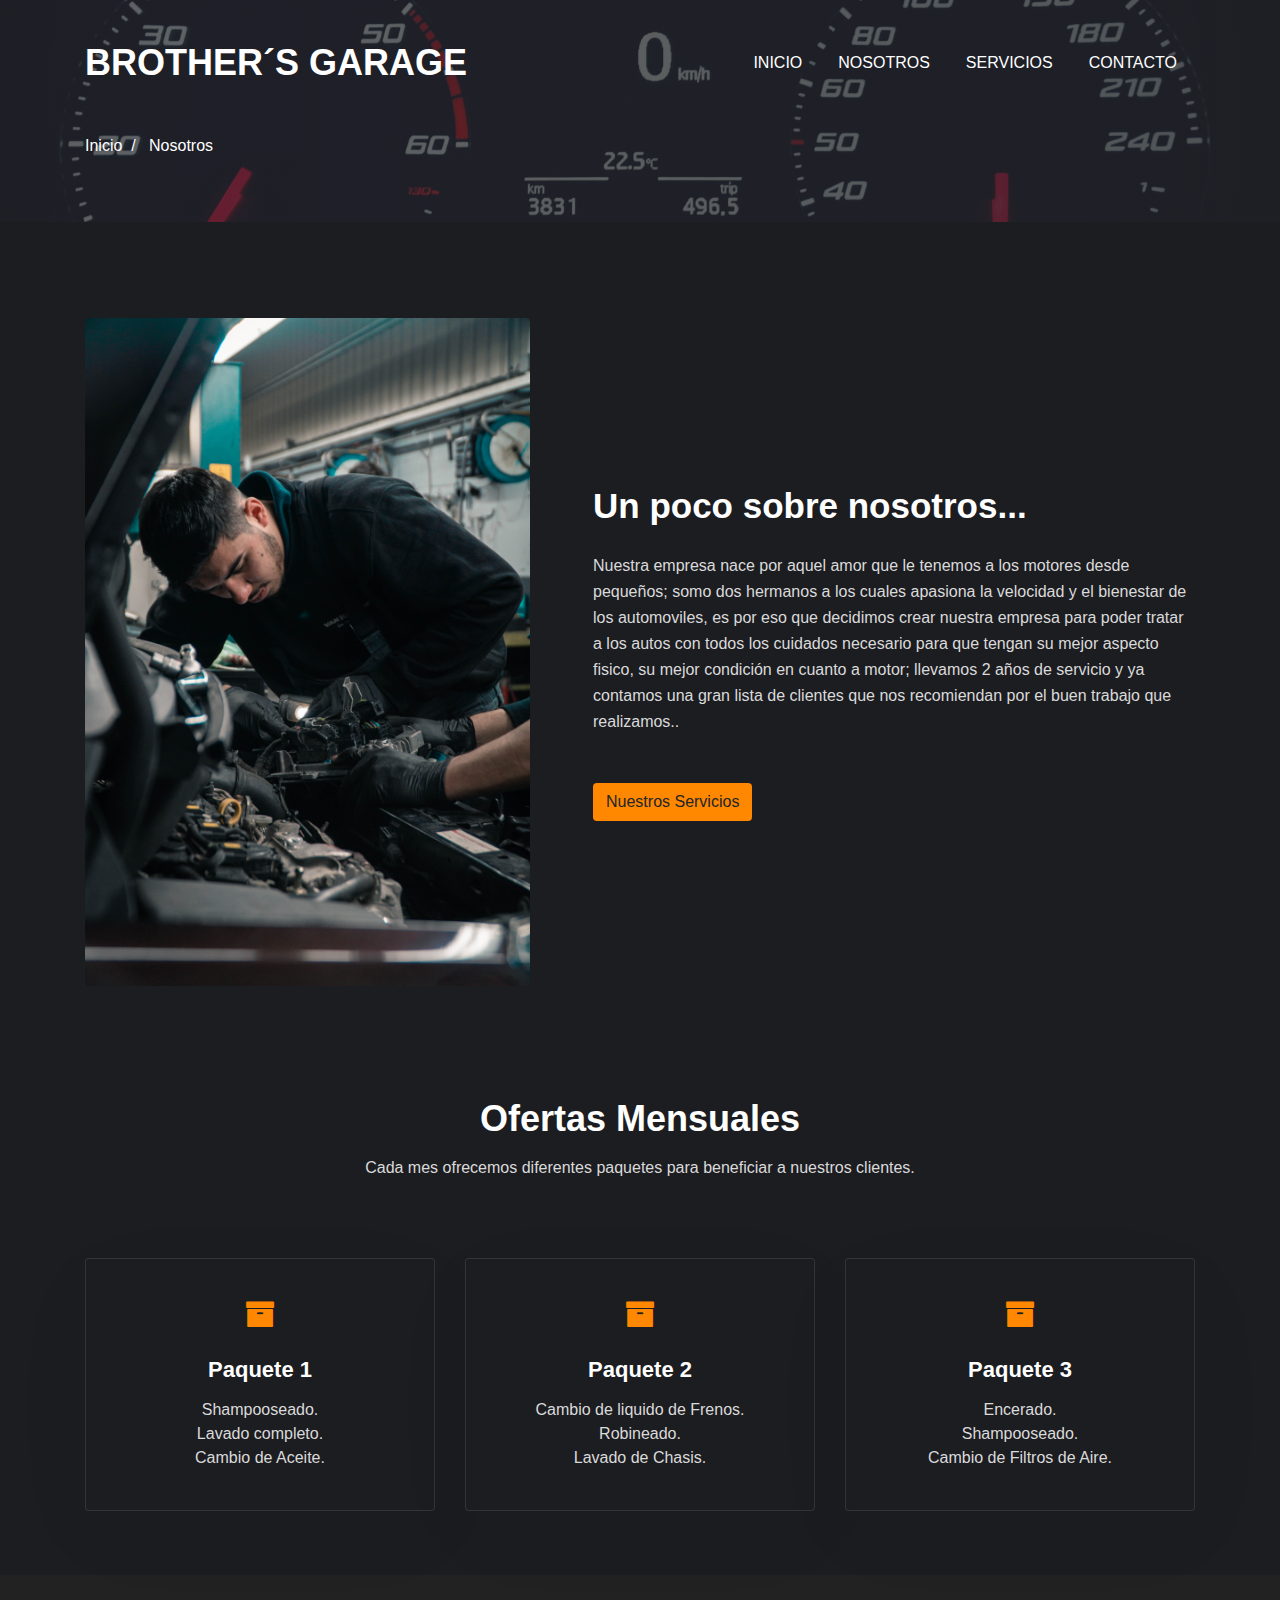
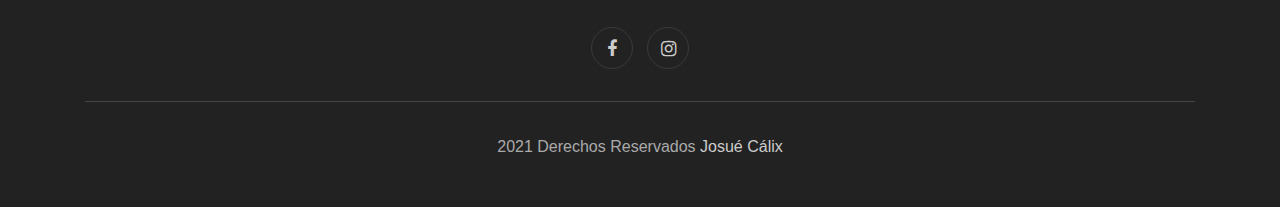
==== commit 252c04f8: "Update about.html" ====
--- a/about.html
+++ b/about.html
@@ -60,7 +60,7 @@
                     </div>
                     <div class="col-lg-7 content-left mt-lg-0 mt-5 pl-lg-5">
                         <h3>Un poco sobre nosotros...</h3>
-                        <p class="mb-0">Nuestra empresa nace por aquel amor que le tenemos a los motores desde pequeños; somo dos hermanos a los cuales apasiona la velocidad y el bienestar de los automoviles, es por eso que decidimos crear nustra empresa para poder tratar a los autos con todos los cuidados necesario para que tengan su mejor aspecto fisico, su mejor condición en cuanto a motor; llevamos 2 años de servicio y ya contamos una gran lista de clientes que nos recomiendan por el buen trabajo que realizamos..</p>
+                        <p class="mb-0">Nuestra empresa nace por aquel amor que le tenemos a los motores desde pequeños; somo dos hermanos a los cuales apasiona la velocidad y el bienestar de los automoviles, es por eso que decidimos crear nuestra empresa para poder tratar a los autos con todos los cuidados necesario para que tengan su mejor aspecto fisico, su mejor condición en cuanto a motor; llevamos 2 años de servicio y ya contamos una gran lista de clientes que nos recomiendan por el buen trabajo que realizamos..</p>
                             <a href="services.html" class="btn-theme2 btn mt-lg-5">Nuestros Servicios</a>
                     </div>
                 </div>
@@ -170,4 +170,4 @@
 
     
 </body>
-</html>+</html>
